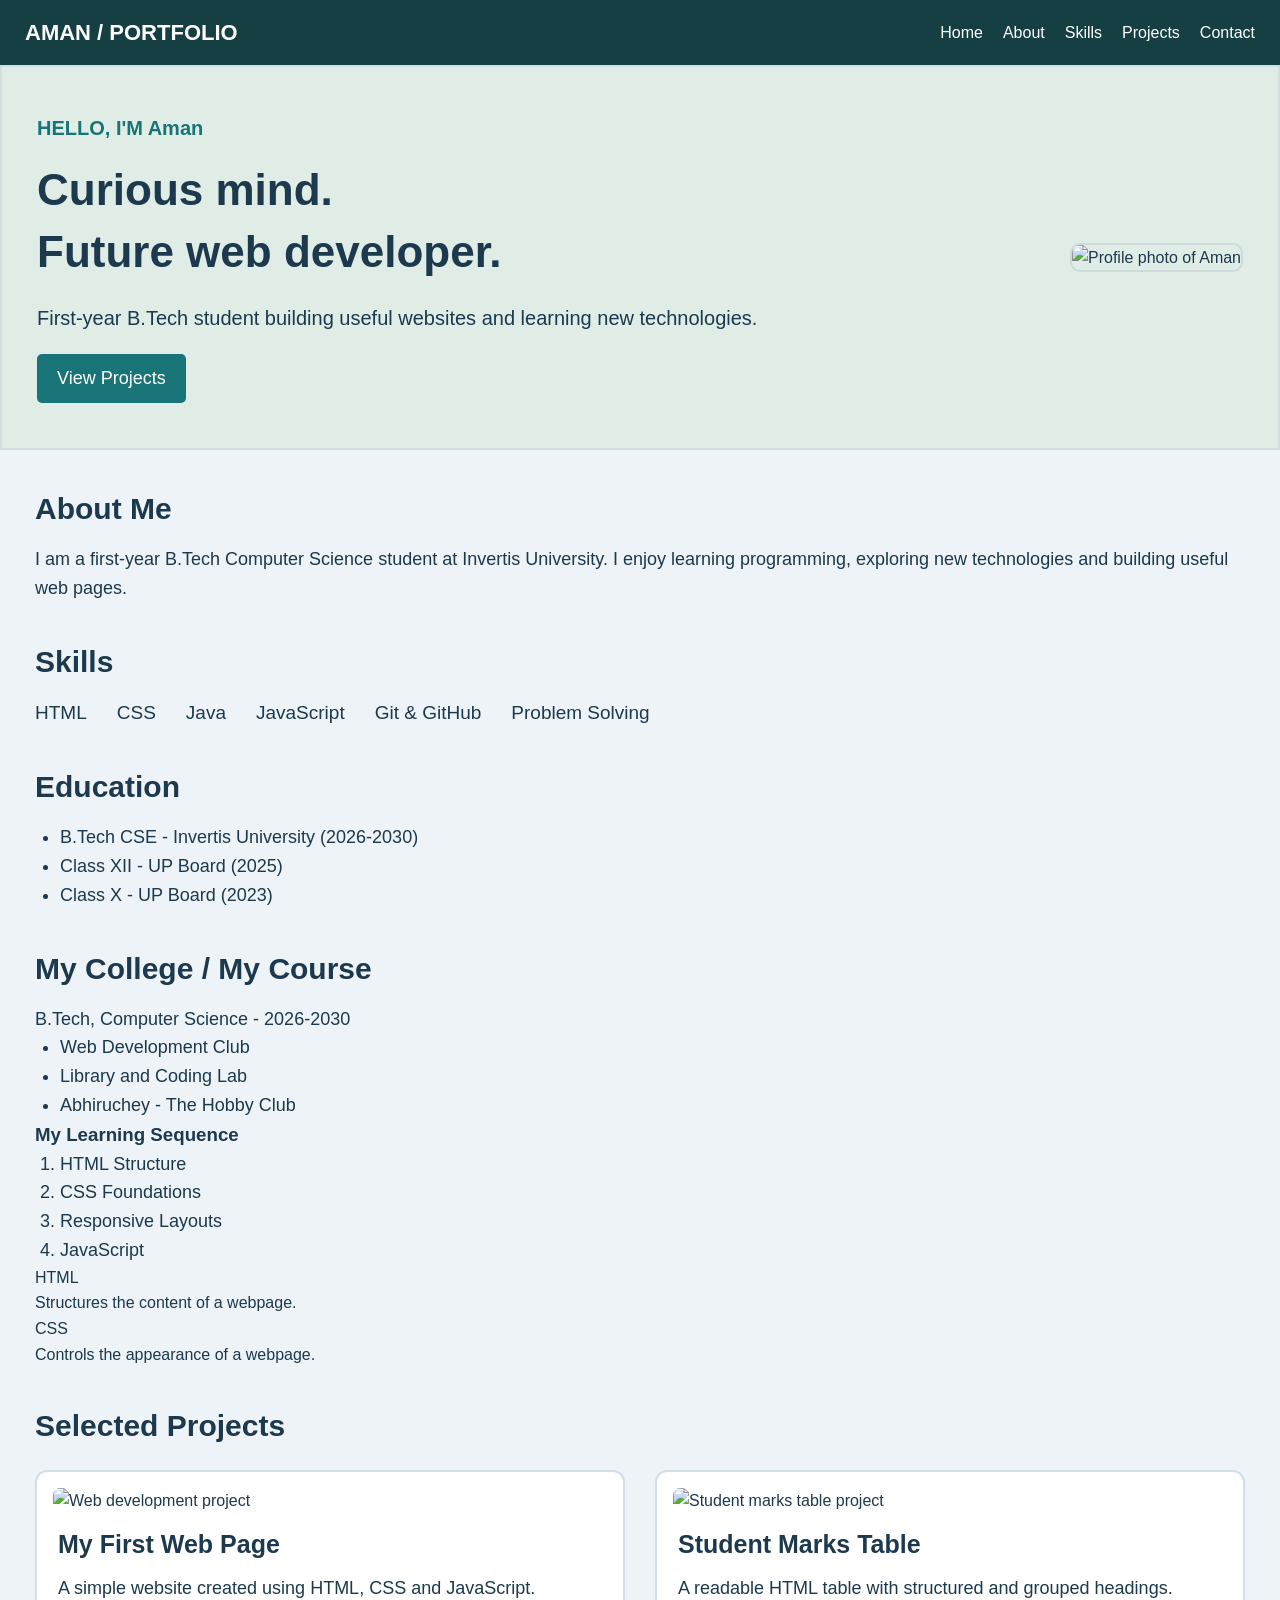
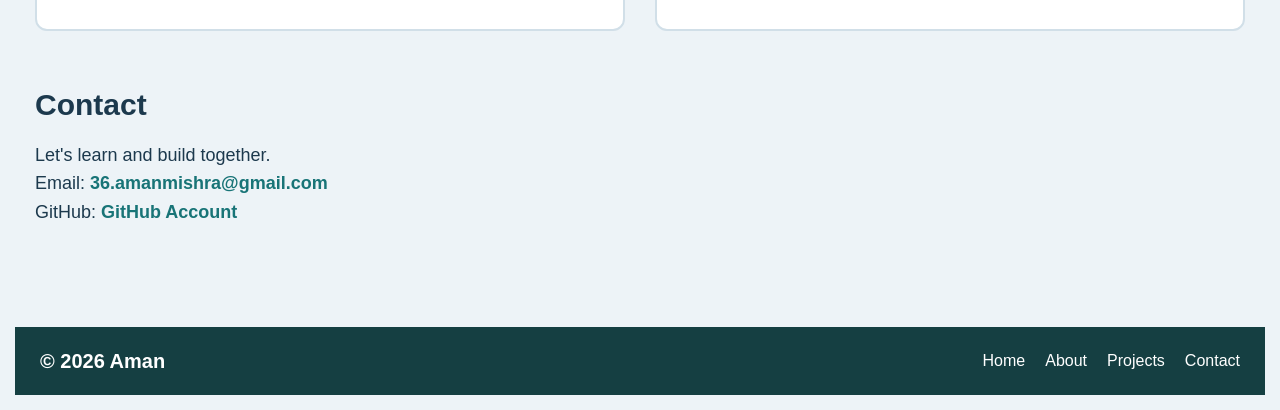
==== Assignment4/index.html @ 301bc69d "Complete All Assignments" ====
<!DOCTYPE html>
<html lang="en">

<head>
    <meta charset="UTF-8">
    <meta name="viewport" content="width=device-width, initial-scale=1.0">

    <title>Aman | Portfolio</title>

    <meta name="description"
        content="Explore the portfolio of Aman mishra, a first-year B.Tech Computer Science student and aspiring web developer.">

    <link rel="stylesheet" href="portfolio.css">
</head>

<body>

    <!-- Navigation Bar -->
    <nav id="navbar">

        <div class="logo">
            AMAN / PORTFOLIO
        </div>

        <div class="nav-links">
            <a href="#Home">Home</a>
            <a href="#About">About</a>
            <a href="#Skill">Skills</a>
            <a href="#Project">Projects</a>
            <a href="#Contact">Contact</a>
        </div>

    </nav>


    <!-- Hero Section -->
    <section id="Home" class="hero">

        <div class="hero-content">

            <h3>HELLO, I'M Aman</h3>

            <h1>
                Curious mind.<br>
                Future web developer.
            </h1>

            <p>
                First-year B.Tech student building useful
                websites and learning new technologies.
            </p>

            <a href="#Project" class="btn">View Projects</a>

        </div>

        <div class="profile">
            <img src="/Mern_Assignments/Assignment1/image.png"
                alt="Profile photo of Aman">
        </div>

    </section>


    <!-- Main Content -->
    <main class="container">

        <!-- About Section -->
        <section id="About">

            <h2>About Me</h2>

            <p>
                I am a first-year B.Tech Computer Science student
                at Invertis University. I enjoy learning programming,
                exploring new technologies and building useful
                web pages.
            </p>

        </section>


        <!-- Skills Section -->
        <section id="Skill">

            <h2>Skills</h2>

            <ul class="skills-list">
                <li>HTML</li>
                <li>CSS</li>
                <li>Java</li>
                <li>JavaScript</li>
                <li>Git & GitHub</li>
                <li>Problem Solving</li>
            </ul>

        </section>


        <!-- Education Section -->
        <section id="Education">

            <h2>Education</h2>

            <ul>
                <li>B.Tech CSE - Invertis University (2026-2030)</li>
                <li>Class XII - UP Board (2025)</li>
                <li>Class X - UP Board (2023)</li>
            </ul>

        </section>


        <!-- College and Course -->
        <section id="College">

            <h2>My College / My Course</h2>

            <p>
                B.Tech, Computer Science - 2026-2030
            </p>

            <ul>
                <li>Web Development Club</li>
                <li>Library and Coding Lab</li>
                <li>Abhiruchey - The Hobby Club</li>
            </ul>

            <h3>My Learning Sequence</h3>

            <ol>
                <li>HTML Structure</li>
                <li>CSS Foundations</li>
                <li>Responsive Layouts</li>
                <li>JavaScript</li>
            </ol>

            <dl>
                <dt>HTML</dt>
                <dd>Structures the content of a webpage.</dd>

                <dt>CSS</dt>
                <dd>Controls the appearance of a webpage.</dd>
            </dl>

        </section>


        <!-- Projects Section -->
        <section id="Project">

            <h2>Selected Projects</h2>

            <div class="project-container">

                <div class="project-card">

                    <img src="https://placehold.co/600x160/dcece3/315e59?text=Web+Development"
                        alt="Web development project">

                    <div class="project-content">
                        <h3>My First Web Page</h3>

                        <p>
                            A simple website created using
                            HTML, CSS and JavaScript.
                        </p>
                    </div>

                </div>


                <div class="project-card">

                    <img src="https://placehold.co/600x160/dcece3/315e59?text=HTML+Table"
                        alt="Student marks table project">

                    <div class="project-content">
                        <h3>Student Marks Table</h3>

                        <p>
                            A readable HTML table with
                            structured and grouped headings.
                        </p>
                    </div>

                </div>

            </div>

        </section>


        <!-- Contact Section -->
        <section id="Contact">

            <h2>Contact</h2>

            <p>
                Let's learn and build together.
            </p>

            <p>
                Email:
                <a href="36.amanmishra@gmail.com">
                   36.amanmishra@gmail.com
                </a>
            </p>

            <p>
                GitHub:
                <a href="https://github.com/AmanCodes-pro"
                    target="_blank">
                    GitHub Account
                </a>
            </p>

        </section>

    </main>


    <!-- Footer -->
    <footer id="footer">

        <p>
            &copy; 2026 Aman
        </p>

        <div class="footer-links">
            <a href="#Home">Home</a>
            <a href="#About">About</a>
            <a href="#Project">Projects</a>
            <a href="#Contact">Contact</a>
        </div>

    </footer>

</body>
</html>
---- Assignment4/portfolio.css ----
/* =================================
   1. UNIVERSAL SELECTOR
================================= */

* {
    margin: 0;
    padding: 0;
    box-sizing: border-box;
}



/* =================================
   2. ELEMENT SELECTORS
================================= */

body {
    font-family: Arial, Helvetica, sans-serif;
    background-color: #edf3f7;
    color: #1c394d;
    line-height: 1.6;
}

h1, h2, h3 {
    color: #1c394d;
}

h2 {
    font-size: 30px;
    margin-bottom: 12px;
}

p {
    font-size: 18px;
}

a {
    text-decoration: none;
    color: inherit;
}

ul, ol {
    padding-left: 25px;
    font-size: 18px;
}


#navbar {
    background-color: #153f42;
    color: white;
    padding: 15px 25px;

    display: flex;
    justify-content: space-between;
    align-items: center;
}

#navbar .logo {
    font-size: 22px;
    font-weight: bold;
}

.nav-links {
    display: flex;
    gap: 20px;
}

.nav-links a {
    color: white;
    font-size: 16px;
}

.nav-links a:hover {
    color: #a9d6c4;
}



/* =================================
   4. CLASS SELECTORS - HERO
================================= */

.hero {
    background-color: #dfede6;
    border: 2px solid #d1e0df;
    padding: 45px 35px;

    display: flex;
    justify-content: space-between;
    align-items: center;
    gap: 30px;
}

.hero-content h3 {
    color: #187477;
    font-size: 20px;
    margin-bottom: 15px;
}

.hero-content h1 {
    font-size: 44px;
    line-height: 1.4;
    margin-bottom: 20px;
}

.hero-content p {
    font-size: 20px;
    margin-bottom: 20px;
}

.btn {
    display: inline-block;
    background-color: #187477;
    color: white;
    padding: 10px 20px;
    border-radius: 5px;
    font-size: 18px;
}

.btn:hover {
    background-color: #115658;
}


/* =================================
   5. PROFILE IMAGE
================================= */

.profile img {
    width: 180px;
    height: 210px;
    object-fit: cover;
    border-radius: 10px;
    border: 2px solid #cbdcdb;
}


/* =================================
   6. MAIN CONTAINER
================================= */

.container {
    padding: 35px;
    max-width: 1400px;
    margin: auto;
}

.container section {
    margin-bottom: 35px;
}


/* =================================
   7. SKILLS SECTION
================================= */

.skills-list {
    display: flex;
    flex-wrap: wrap;
    gap: 30px;
    list-style: none;
    padding: 0;
}

.skills-list li {
    font-size: 19px;
}


/* =================================
   8. PROJECT SECTION
================================= */

.project-container {
    display: grid;
    grid-template-columns: repeat(2, 1fr);
    gap: 30px;
    margin-top: 20px;
}

.project-card {
    background-color: white;
    border: 2px solid #d1dfe8;
    border-radius: 12px;
    padding: 16px;
    overflow: hidden;
}

.project-card img {
    width: 100%;
    height: 140px;
    object-fit: cover;
    border-radius: 7px;
}

.project-content {
    padding: 10px 5px;
}

.project-content h3 {
    font-size: 25px;
    margin-bottom: 10px;
}

.project-content p {
    font-size: 18px;
}


/* =================================
   9. CONTACT SECTION
================================= */

#Contact {
    padding: 15px 0;
}

#Contact a {
    color: #187477;
    font-weight: bold;
}

#Contact a:hover {
    text-decoration: underline;
}


/* =================================
   10. FOOTER
================================= */

#footer {
    background-color: #153f42;
    color: white;
    padding: 18px 25px;
    margin: 15px;

    display: flex;
    justify-content: space-between;
    align-items: center;
}

#footer p {
    font-size: 20px;
    font-weight: bold;
}

.footer-links {
    display: flex;
    gap: 20px;
}

.footer-links a {
    color: white;
}


/* =================================
   11. RESPONSIVE DESIGN
================================= */

@media (max-width: 768px) {

    #navbar {
        flex-direction: column;
        gap: 15px;
    }

    .nav-links {
        flex-wrap: wrap;
        justify-content: center;
    }

    .hero {
        flex-direction: column-reverse;
        text-align: center;
    }

    .hero-content h1 {
        font-size: 32px;
    }

    .project-container {
        grid-template-columns: 1fr;
    }

    .skills-list {
        gap: 15px;
    }

    #footer {
        flex-direction: column;
        gap: 15px;
        text-align: center;
    }

    .footer-links {
        flex-wrap: wrap;
        justify-content: center;
    }

}
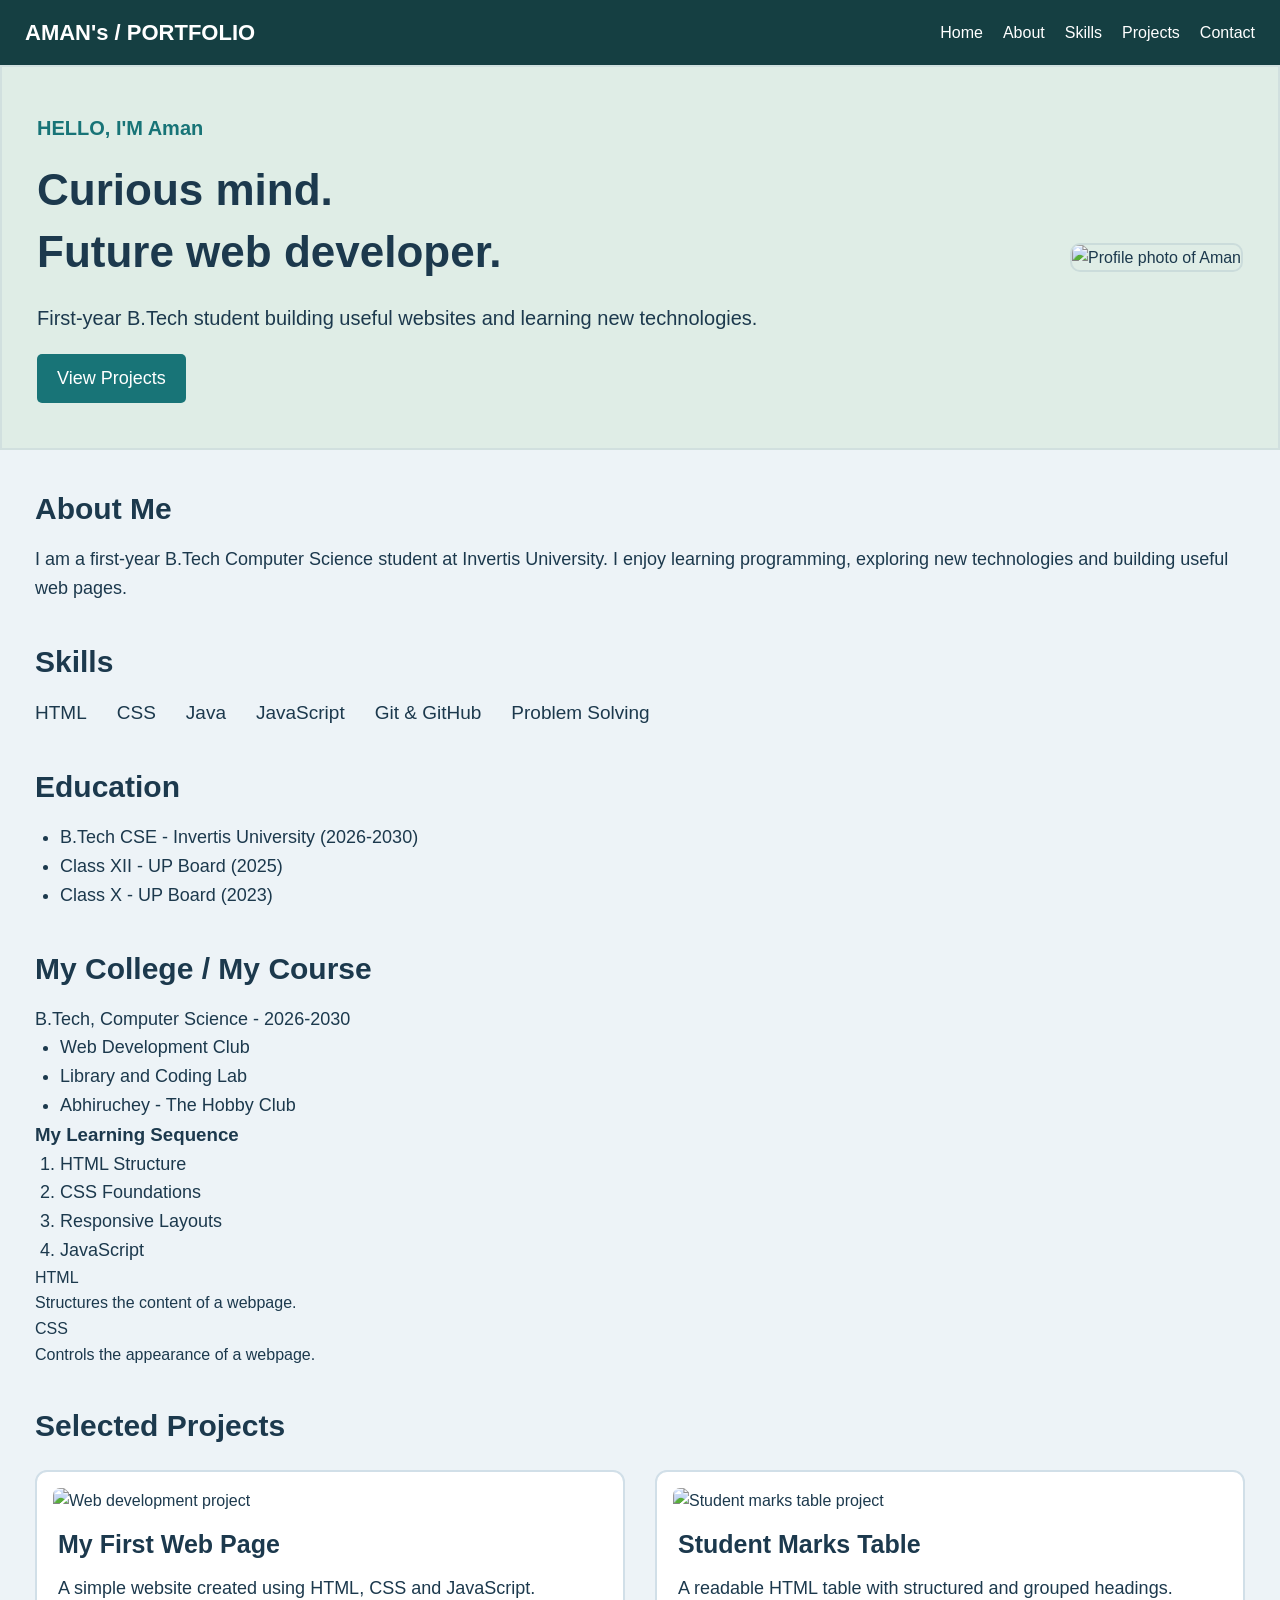
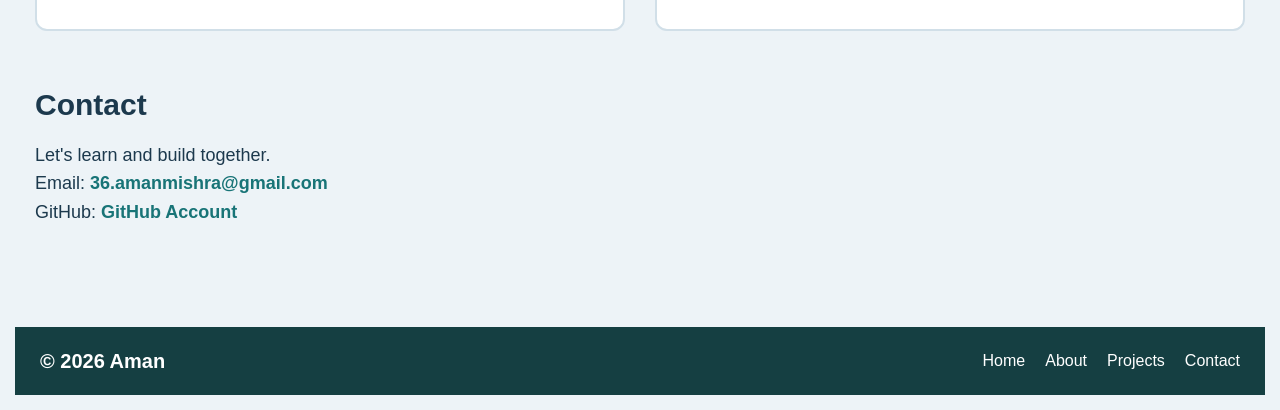
==== commit dfb06721: "add div" ====
--- a/Assignment4/index.html
+++ b/Assignment4/index.html
@@ -6,7 +6,7 @@
     <meta charset="UTF-8">
     <meta name="viewport" content="width=device-width, initial-scale=1.0">
 
-    <title>Aman | Portfolio</title>
+    <title>Aman Mishra | Portfolio</title>
 
     <meta name="description"
         content="Explore the portfolio of Aman mishra, a first-year B.Tech Computer Science student and aspiring web developer.">
@@ -20,7 +20,7 @@
     <nav id="navbar">
 
         <div class="logo">
-            AMAN / PORTFOLIO
+            AMAN's / PORTFOLIO
         </div>
 
         <div class="nav-links">
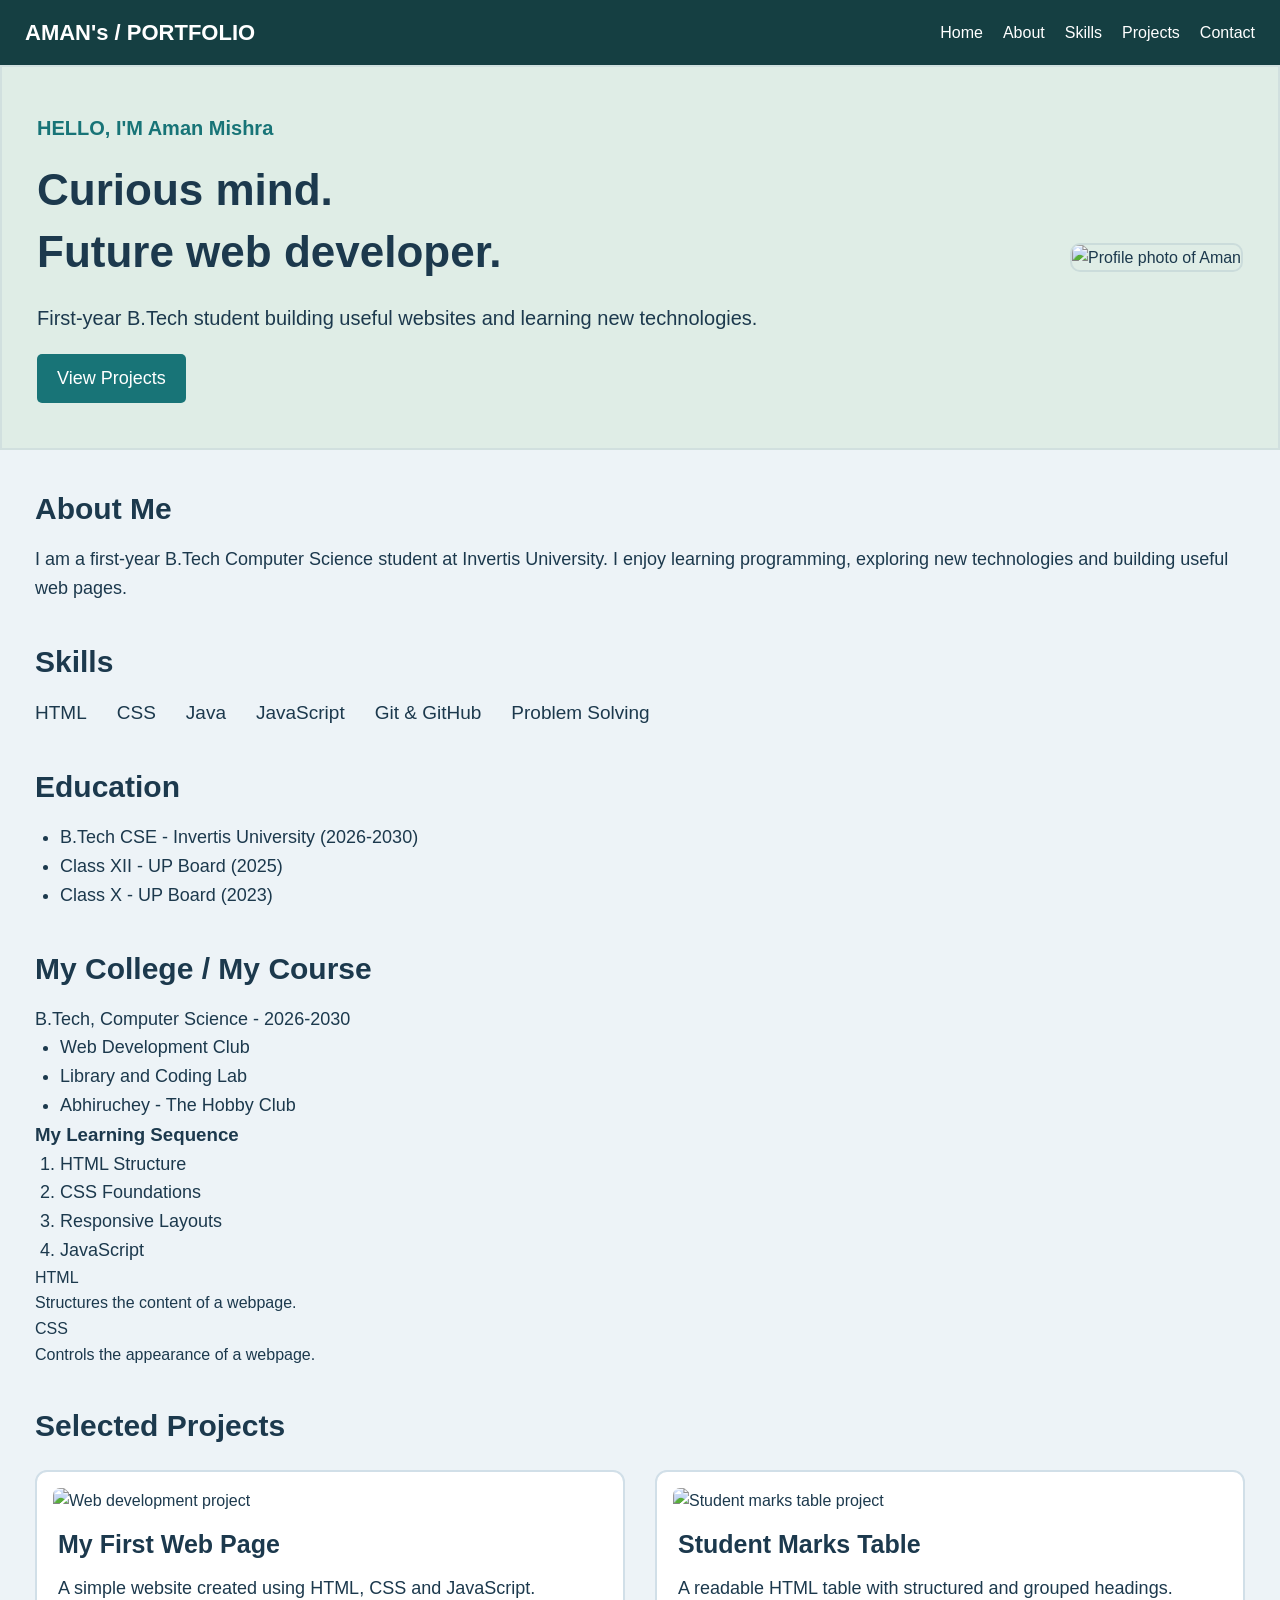
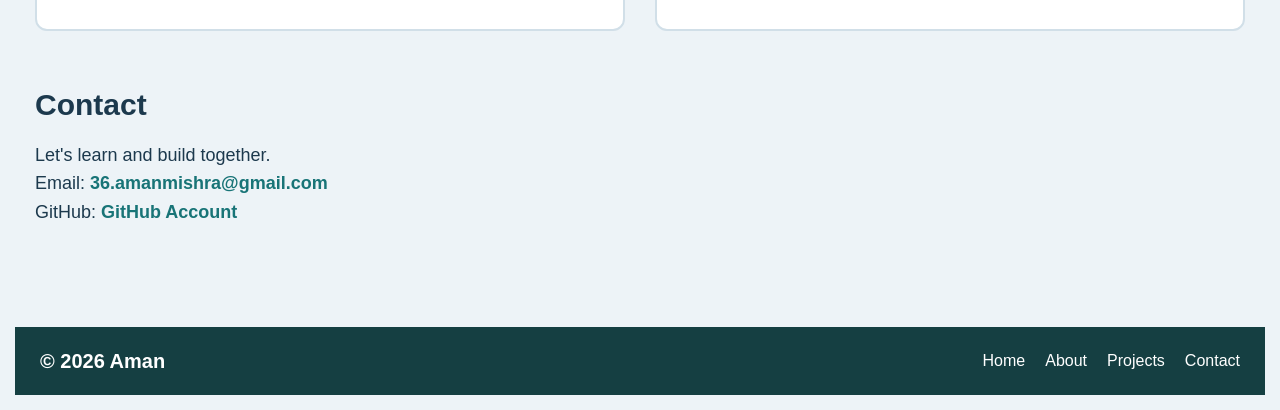
==== commit b453533e: "add a section and change some in div name" ====
--- a/Assignment4/index.html
+++ b/Assignment4/index.html
@@ -39,7 +39,7 @@
 
         <div class="hero-content">
 
-            <h3>HELLO, I'M Aman</h3>
+            <h3>HELLO, I'M Aman Mishra</h3>
 
             <h1>
                 Curious mind.<br>
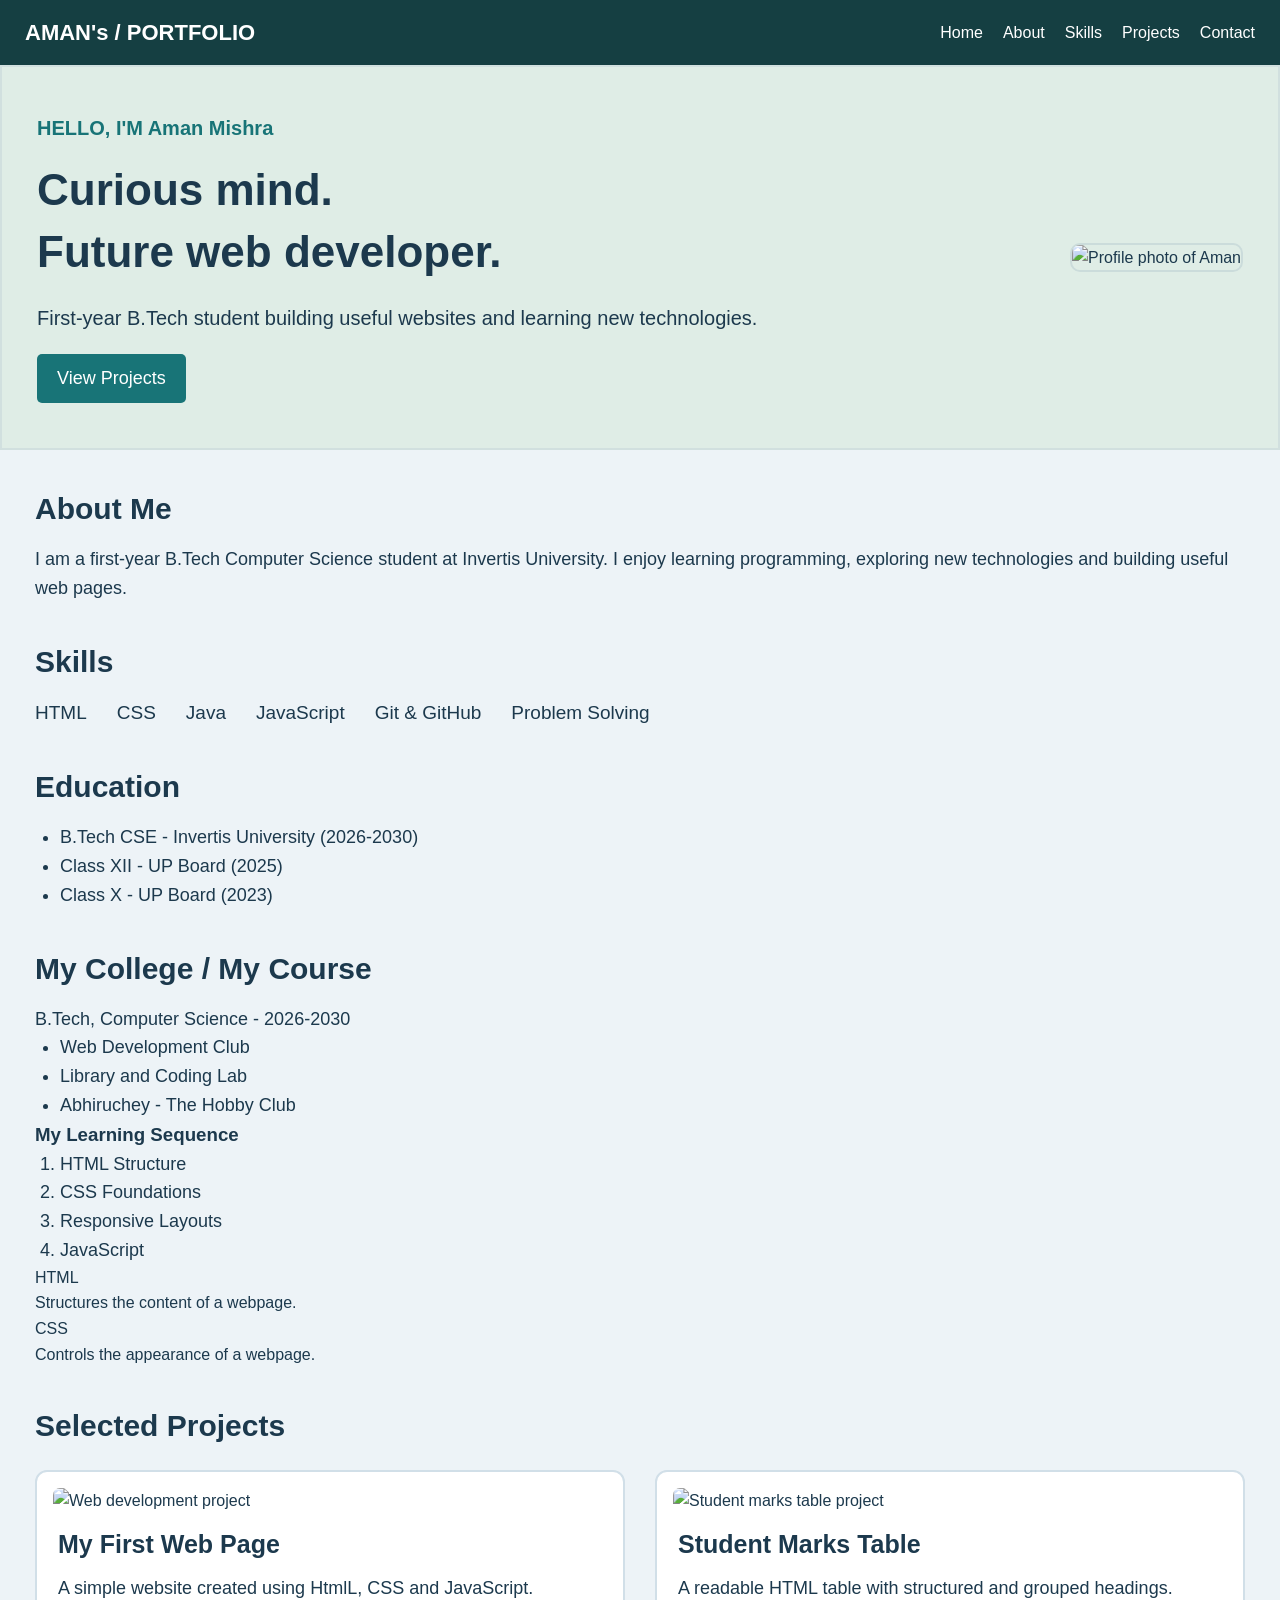
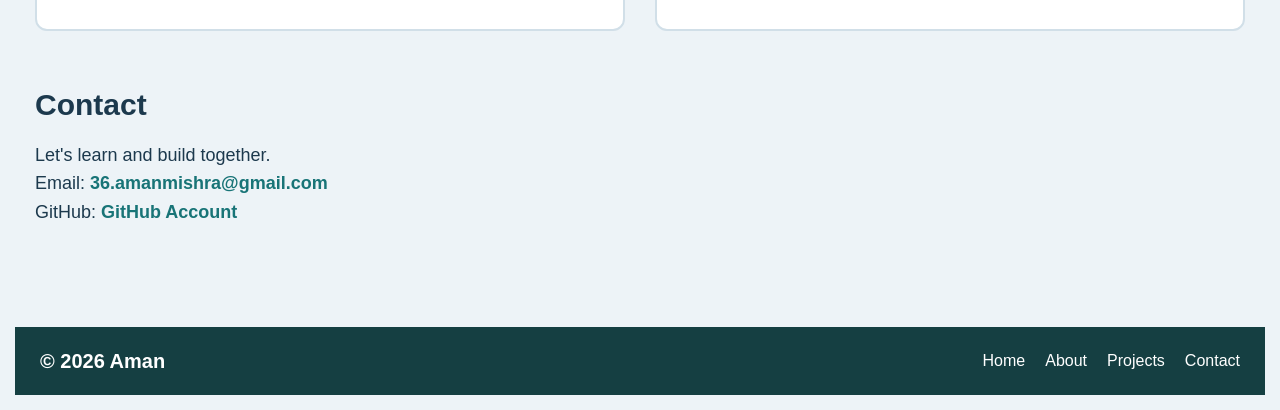
==== commit ec49f238: "add projects and skills" ====
--- a/Assignment4/index.html
+++ b/Assignment4/index.html
@@ -164,7 +164,7 @@
 
                         <p>
                             A simple website created using
-                            HTML, CSS and JavaScript.
+                            HtmlL, CSS and JavaScript.
                         </p>
                     </div>
 
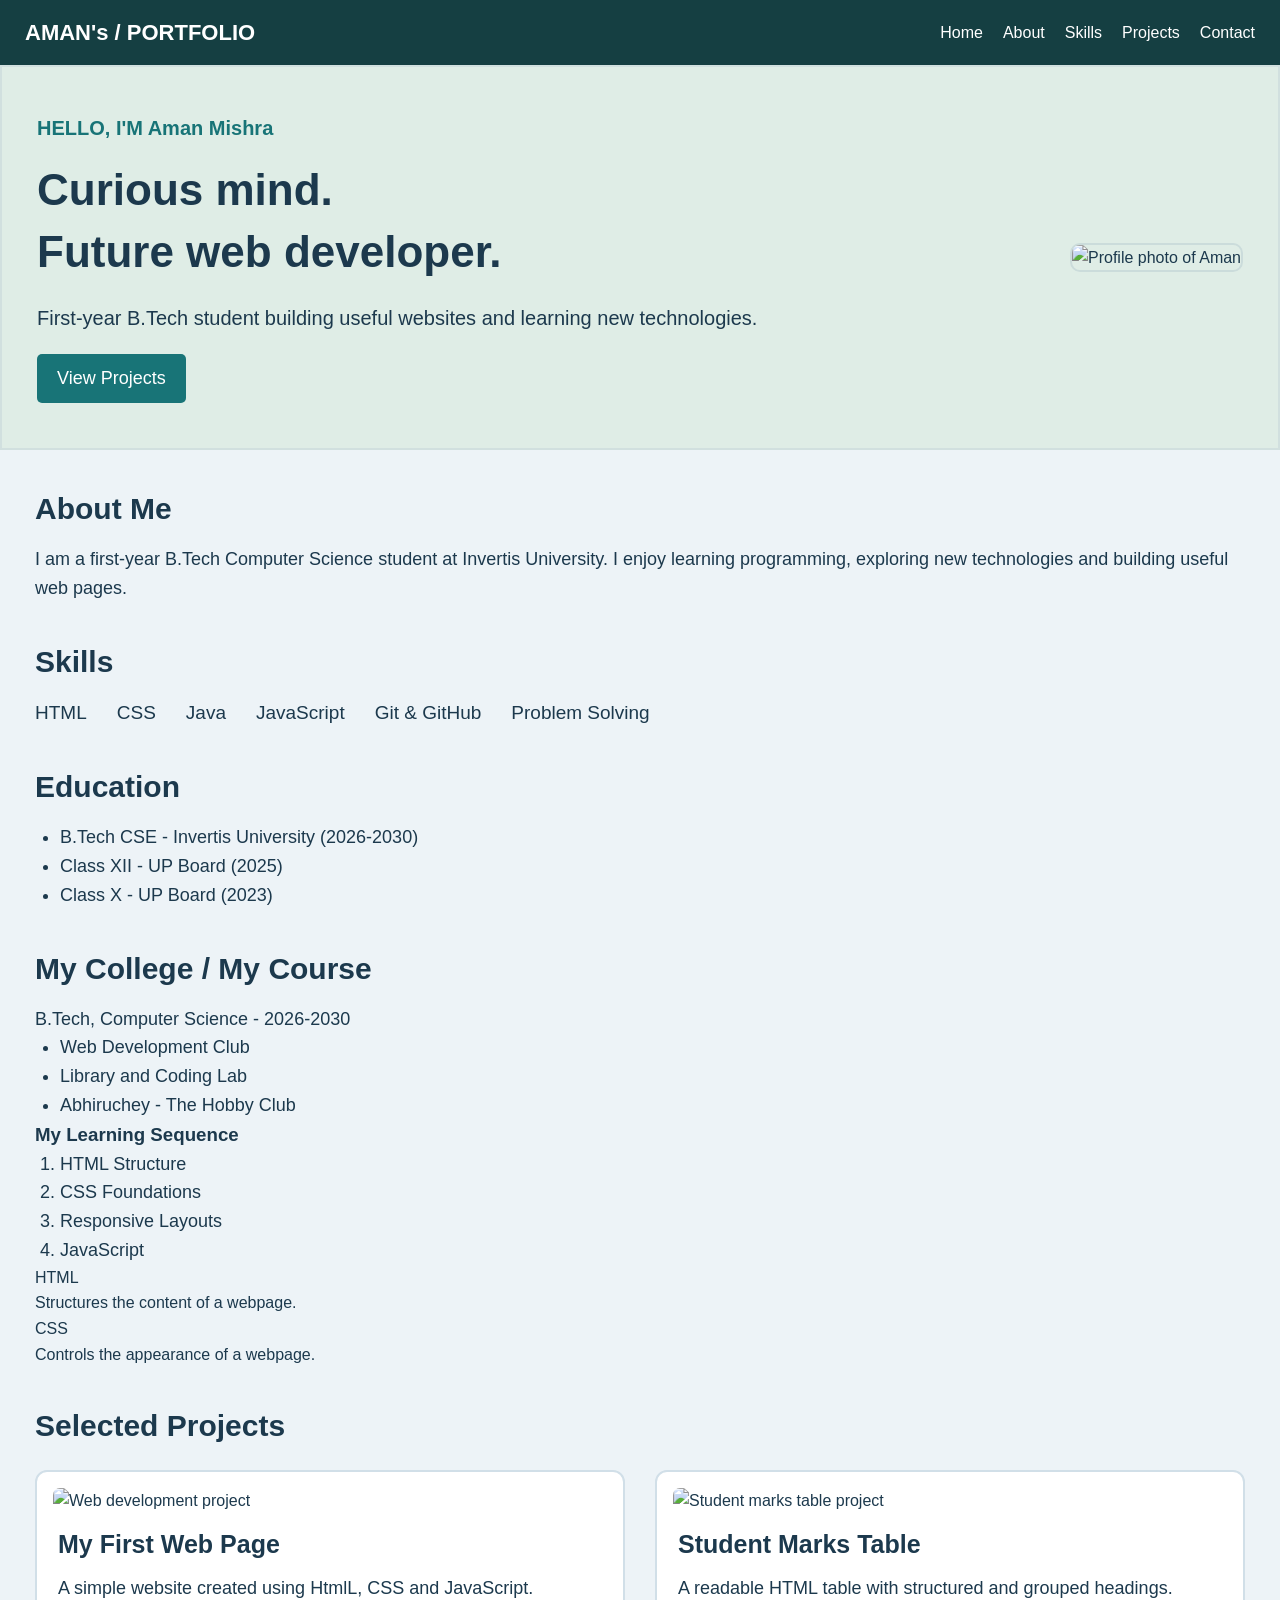
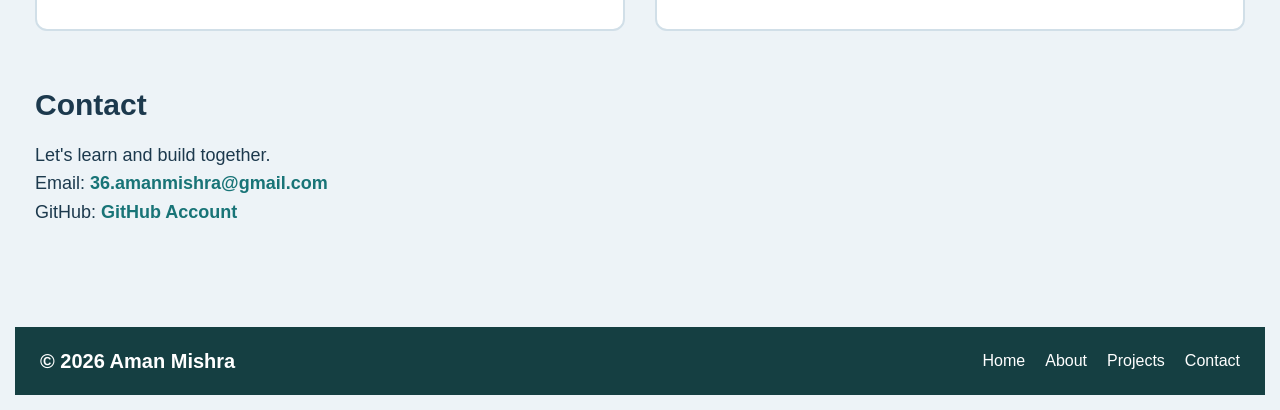
==== commit 5e287a17: "add footer" ====
--- a/Assignment4/index.html
+++ b/Assignment4/index.html
@@ -225,7 +225,7 @@
     <footer id="footer">
 
         <p>
-            &copy; 2026 Aman
+            &copy; 2026 Aman Mishra
         </p>
 
         <div class="footer-links">
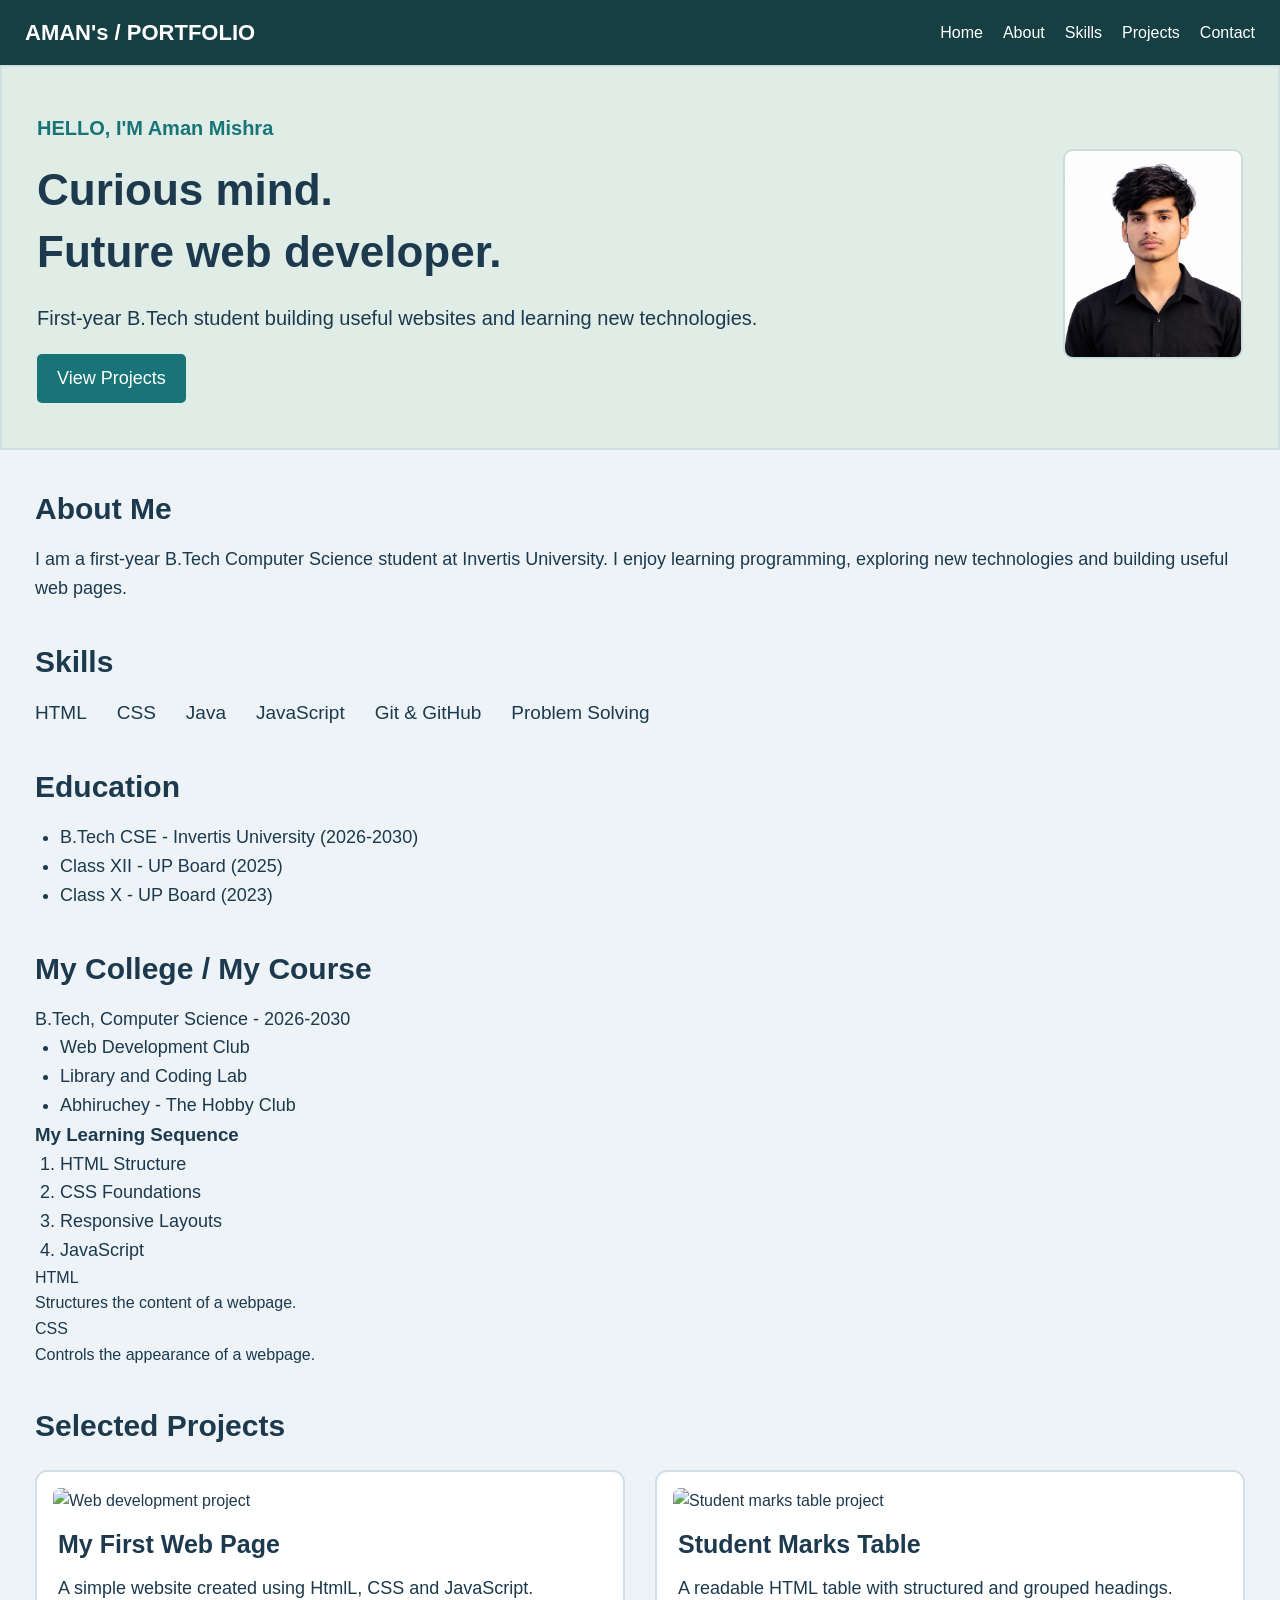
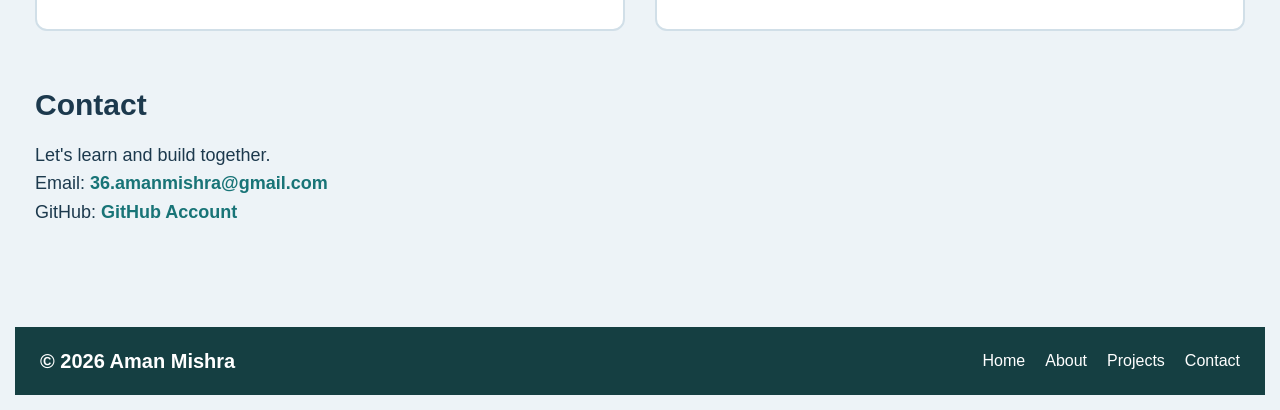
==== commit fb8566c3: "add profile pic" ====
--- a/Assignment4/index.html
+++ b/Assignment4/index.html
@@ -56,7 +56,7 @@
         </div>
 
         <div class="profile">
-            <img src="/Mern_Assignments/Assignment1/image.png"
+            <img src="/Assignment1/image.png"
                 alt="Profile photo of Aman">
         </div>
 
